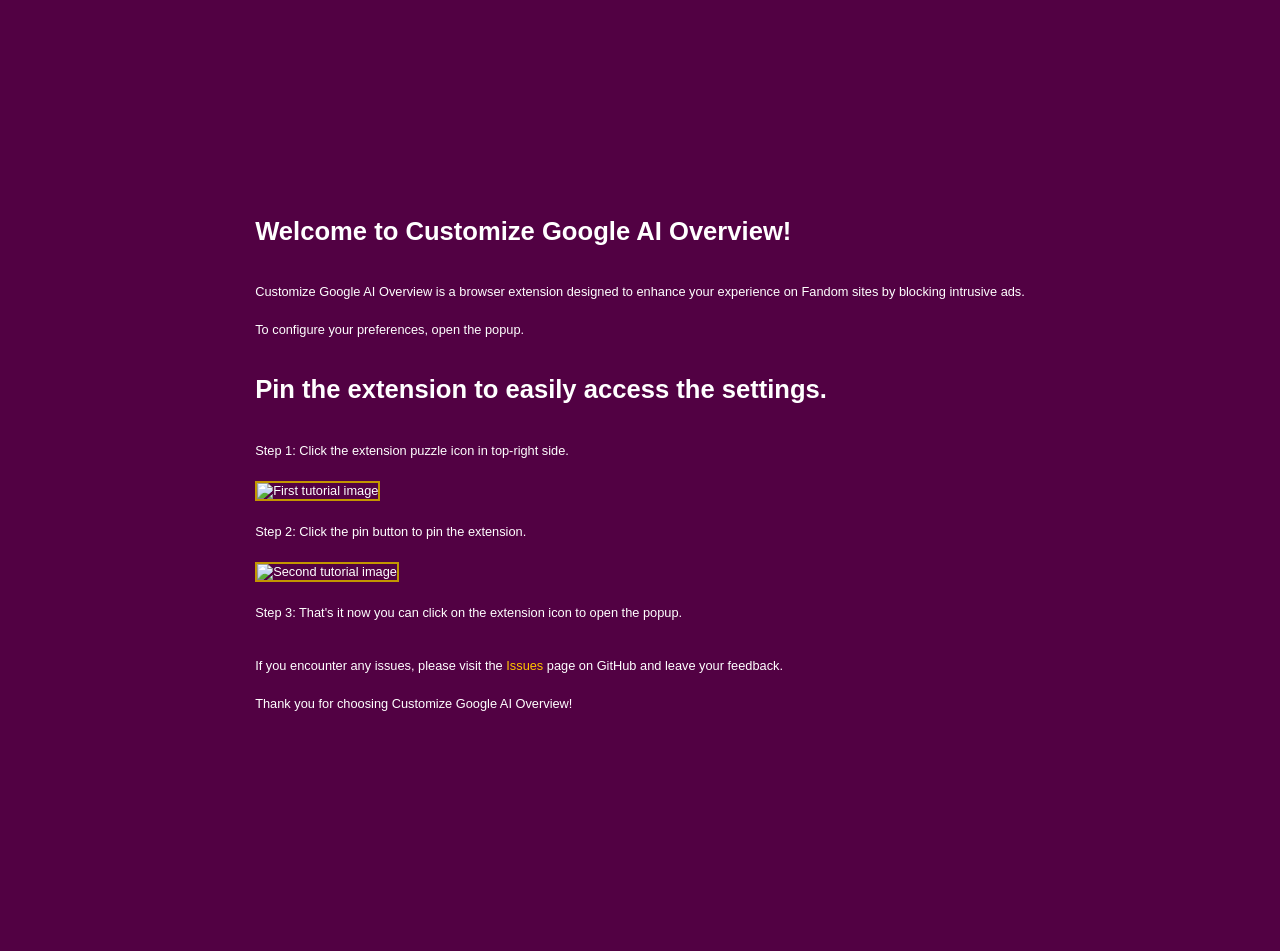
==== CustomizeGoogleAIOverviews/welcome/index.html @ 1c57eb38 "Update" ====
<!DOCTYPE html>
<html lang="en">
<head>
    <meta charset="UTF-8">
    <meta name="viewport" content="width=device-width, initial-scale=1.0">
    <title>Welcome to Customize Google AI Overview</title>
    <link rel="stylesheet" href="css/style.css">
</head>
<body>
    <div class="mainWrap">
        <div class="welcomeText">
            <div class="header">Welcome to Customize Google AI Overview!</div>
            <div class="subheader">Customize Google AI Overview is a browser extension designed to enhance your experience on Fandom sites by blocking intrusive ads.</div>
            <div class="subheader">To configure your preferences, open the popup.</div>
            <br>
            <div class="header">Pin the extension to easily access the settings.</div>
            <div class="subheader">Step 1: Click the extension puzzle icon in top-right side.</div>
            <div class="subheader"><img class="tutorialImg" src="../img/tutorial1.png" alt="First tutorial image"></div>
            <div class="subheader">Step 2: Click the pin button to pin the extension.</div>
            <div class="subheader"><img class="tutorialImg" src="../img/tutorial2.png" alt="Second tutorial image"></div>
            <div class="subheader">Step 3: That's it now you can click on the extension icon to open the popup.</div>
            <br>
            <div class="subheader">If you encounter any issues, please visit the <a href="https://github.com/Spark4444/FandomAdBlocker/issues" target="_blank">Issues</a> page on GitHub and leave your feedback.</div>
            <div class="subheader">Thank you for choosing Customize Google AI Overview!</div>
        </div>
    </div>
</body>
</html>
---- CustomizeGoogleAIOverviews/welcome/css/style.css ----
.FABlogo {
    width: 2.5vw;
}

.LogoText {
    display: flex;
    font-size: 1.8vw;
    padding: 0 0 0 0.5vw;
}

.boldText {
    font-weight: 600;
}

.header {
    font-size: 2vw;
    font-weight: 600;
    margin: 0 0 5% 0;
}

.logoLink {
    align-items: center;
    color: white;
    display: flex;
    justify-content: center;
}

.mainWrap {
    align-items: center;
    display: flex;
    height: 100%;
    justify-content: center;
    width: 100%;
}

.subheader {
    margin: 0 0 3% 0;
}

.topLeftLogo {
    align-items: center;
    display: flex;
    left: 1%;
    position: fixed;
    top: 1vw;
    width: max-content;
    user-select: none;
}

.welcomeText {
    display: flex;
    flex-direction: column;
    justify-content: center;
    min-height: 100%;
    position: absolute;
    top: 0;
    padding: 2% 0;
}

:root {
    --bright-purple: #6f035a;
    --darker-purple: #430037;
    --darker-yellow: #c39600;
    --main-purple: #520143;
    --main-yellow: #ffc500;
    --purple-red: #6f034c;
}

a {
    color: var(--main-yellow);
    text-decoration: none;
}

body {
    align-items: center;
    background: var(--main-purple);
    color: white;
    display: flex;
    flex-direction: row;
    font-family: helvetica;
    font-size: 1vw;
    height: 100vh;
    justify-content: flex-end;
    margin: 0;
    overflow-x: hidden;
    overflow-y: scroll;
    padding: 0;
    scrollbar-gutter: stable;
    user-select: text;
    width: 100vw;
}

.tutorialImg {
    width: 45vw;
    border: 0.2vw solid var(--darker-yellow);
}
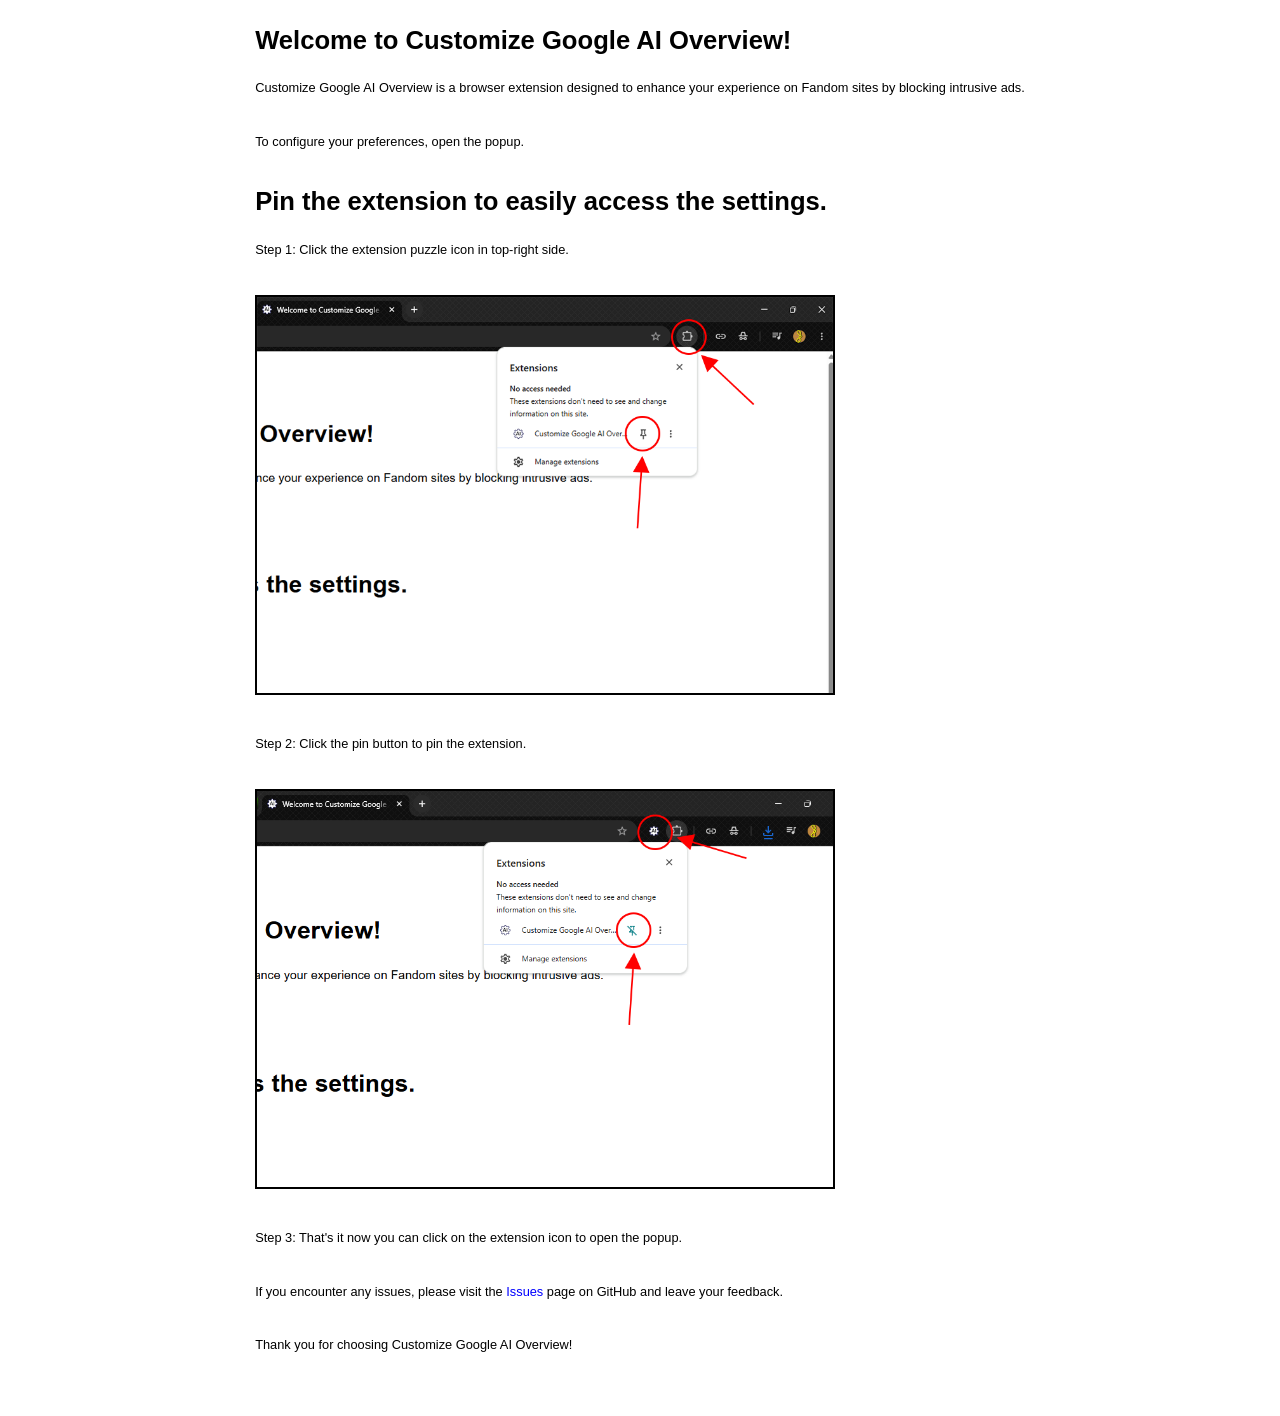
==== commit c59ce18a: "Update" ====
--- a/CustomizeGoogleAIOverviews/welcome/index.html
+++ b/CustomizeGoogleAIOverviews/welcome/index.html
@@ -5,6 +5,7 @@
     <meta name="viewport" content="width=device-width, initial-scale=1.0">
     <title>Welcome to Customize Google AI Overview</title>
     <link rel="stylesheet" href="css/style.css">
+    <link rel="icon" type="image/png" href="../img/128.png">
 </head>
 <body>
     <div class="mainWrap">
@@ -12,15 +13,13 @@
             <div class="header">Welcome to Customize Google AI Overview!</div>
             <div class="subheader">Customize Google AI Overview is a browser extension designed to enhance your experience on Fandom sites by blocking intrusive ads.</div>
             <div class="subheader">To configure your preferences, open the popup.</div>
-            <br>
             <div class="header">Pin the extension to easily access the settings.</div>
             <div class="subheader">Step 1: Click the extension puzzle icon in top-right side.</div>
             <div class="subheader"><img class="tutorialImg" src="../img/tutorial1.png" alt="First tutorial image"></div>
             <div class="subheader">Step 2: Click the pin button to pin the extension.</div>
             <div class="subheader"><img class="tutorialImg" src="../img/tutorial2.png" alt="Second tutorial image"></div>
             <div class="subheader">Step 3: That's it now you can click on the extension icon to open the popup.</div>
-            <br>
-            <div class="subheader">If you encounter any issues, please visit the <a href="https://github.com/Spark4444/FandomAdBlocker/issues" target="_blank">Issues</a> page on GitHub and leave your feedback.</div>
+            <div class="subheader">If you encounter any issues, please visit the <a href="https://github.com/Spark4444/CustomizeGoogleAIOverviews/issues" target="_blank">Issues</a> page on GitHub and leave your feedback.</div>
             <div class="subheader">Thank you for choosing Customize Google AI Overview!</div>
         </div>
     </div>
--- a/CustomizeGoogleAIOverviews/welcome/css/style.css
+++ b/CustomizeGoogleAIOverviews/welcome/css/style.css
@@ -1,13 +1,3 @@
-.FABlogo {
-    width: 2.5vw;
-}
-
-.LogoText {
-    display: flex;
-    font-size: 1.8vw;
-    padding: 0 0 0 0.5vw;
-}
-
 .boldText {
     font-weight: 600;
 }
@@ -15,14 +5,7 @@
 .header {
     font-size: 2vw;
     font-weight: 600;
-    margin: 0 0 5% 0;
-}
-
-.logoLink {
-    align-items: center;
-    color: white;
-    display: flex;
-    justify-content: center;
+    margin: 0 0 2vw 0;
 }
 
 .mainWrap {
@@ -34,17 +17,8 @@
 }
 
 .subheader {
-    margin: 0 0 3% 0;
-}
-
-.topLeftLogo {
-    align-items: center;
-    display: flex;
-    left: 1%;
-    position: fixed;
-    top: 1vw;
-    width: max-content;
-    user-select: none;
+    font-size: 1vw;
+    margin: 0 0 3vw 0;
 }
 
 .welcomeText {
@@ -57,40 +31,31 @@
     padding: 2% 0;
 }
 
-:root {
-    --bright-purple: #6f035a;
-    --darker-purple: #430037;
-    --darker-yellow: #c39600;
-    --main-purple: #520143;
-    --main-yellow: #ffc500;
-    --purple-red: #6f034c;
-}
-
 a {
-    color: var(--main-yellow);
+    color: blue;
     text-decoration: none;
 }
 
 body {
     align-items: center;
-    background: var(--main-purple);
+    background-color: #161616;
     color: white;
     display: flex;
-    flex-direction: row;
-    font-family: helvetica;
-    font-size: 1vw;
-    height: 100vh;
-    justify-content: flex-end;
+    font-family: Helvetica;
+    height: 100%;
+    justify-content: space-evenly;
     margin: 0;
-    overflow-x: hidden;
-    overflow-y: scroll;
     padding: 0;
-    scrollbar-gutter: stable;
-    user-select: text;
-    width: 100vw;
+    width: 100%;
 }
 
+@media (prefers-color-scheme: light) {
+    body {
+        background: white;
+        color: black;
+    }
+}
 .tutorialImg {
     width: 45vw;
-    border: 0.2vw solid var(--darker-yellow);
+    border: 0.2vw solid black;
 }
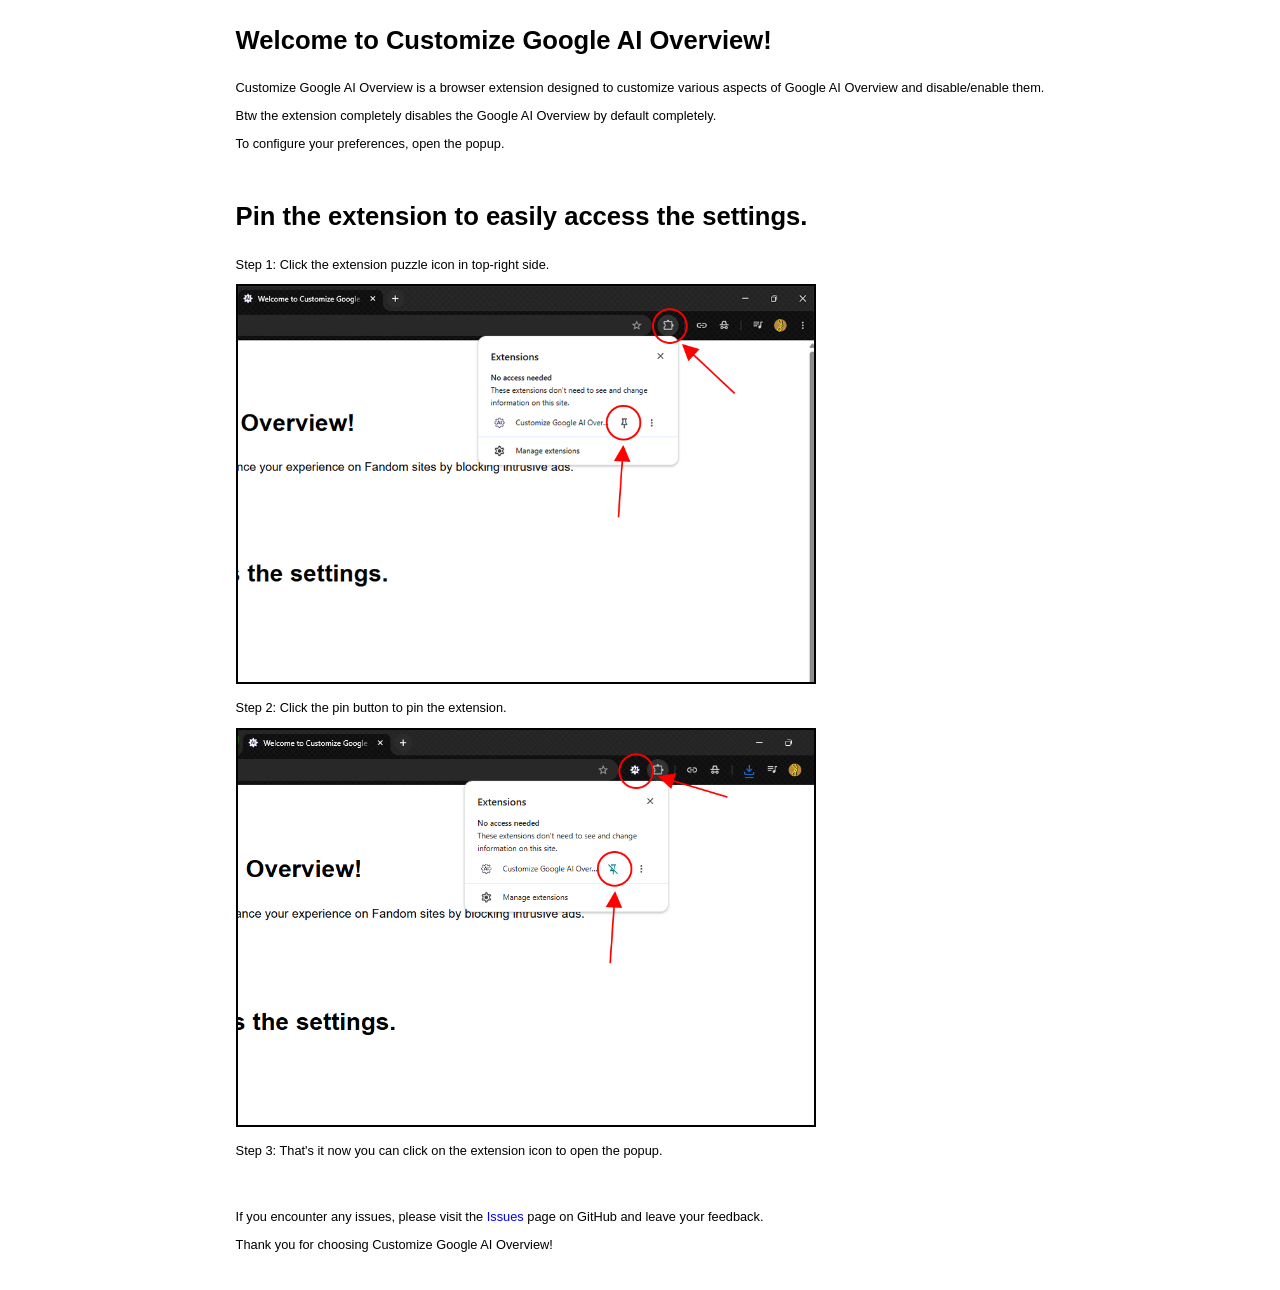
==== commit bc9f40c6: "Final CHanges" ====
--- a/CustomizeGoogleAIOverviews/welcome/index.html
+++ b/CustomizeGoogleAIOverviews/welcome/index.html
@@ -11,14 +11,17 @@
     <div class="mainWrap">
         <div class="welcomeText">
             <div class="header">Welcome to Customize Google AI Overview!</div>
-            <div class="subheader">Customize Google AI Overview is a browser extension designed to enhance your experience on Fandom sites by blocking intrusive ads.</div>
+            <div class="subheader">Customize Google AI Overview is a browser extension designed to customize various aspects of Google AI Overview and disable/enable them.</div>
+            <div class="subheader">Btw the extension completely disables the Google AI Overview by default completely.</div>
             <div class="subheader">To configure your preferences, open the popup.</div>
+            <div class="space"></div>
             <div class="header">Pin the extension to easily access the settings.</div>
             <div class="subheader">Step 1: Click the extension puzzle icon in top-right side.</div>
             <div class="subheader"><img class="tutorialImg" src="../img/tutorial1.png" alt="First tutorial image"></div>
             <div class="subheader">Step 2: Click the pin button to pin the extension.</div>
             <div class="subheader"><img class="tutorialImg" src="../img/tutorial2.png" alt="Second tutorial image"></div>
             <div class="subheader">Step 3: That's it now you can click on the extension icon to open the popup.</div>
+            <div class="space"></div>
             <div class="subheader">If you encounter any issues, please visit the <a href="https://github.com/Spark4444/CustomizeGoogleAIOverviews/issues" target="_blank">Issues</a> page on GitHub and leave your feedback.</div>
             <div class="subheader">Thank you for choosing Customize Google AI Overview!</div>
         </div>
--- a/CustomizeGoogleAIOverviews/welcome/css/style.css
+++ b/CustomizeGoogleAIOverviews/welcome/css/style.css
@@ -18,7 +18,7 @@
 
 .subheader {
     font-size: 1vw;
-    margin: 0 0 3vw 0;
+    margin: 0 0 1vw 0;
 }
 
 .welcomeText {
@@ -58,4 +58,8 @@
 .tutorialImg {
     width: 45vw;
     border: 0.2vw solid black;
+}
+
+.space {
+    height: 3vw;
 }
